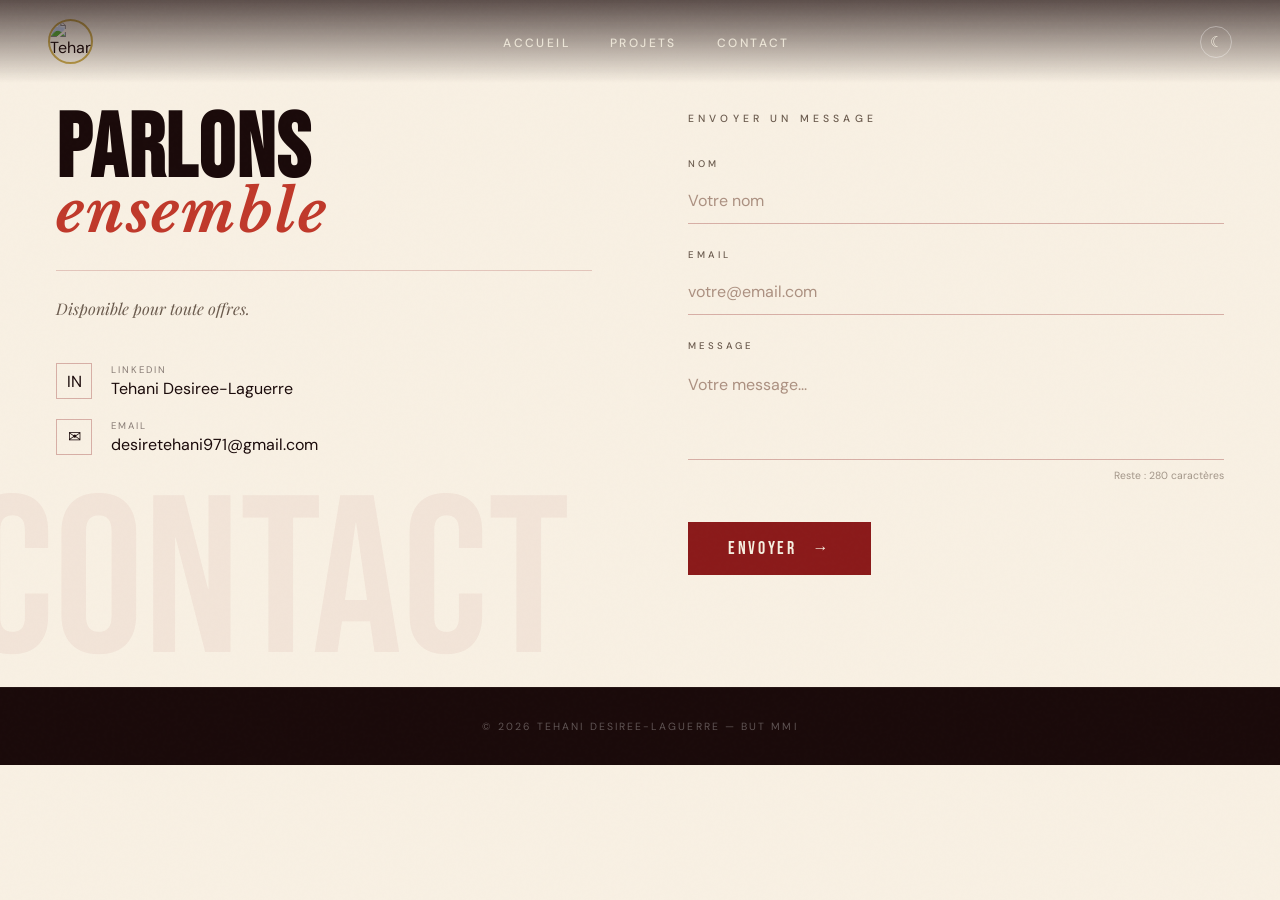
==== contact.html @ 7411c5fc "Add files via upload" ====
<!DOCTYPE html>
<html lang="fr">
<head>
  <meta charset="UTF-8"/>
  <meta name="viewport" content="width=device-width, initial-scale=1.0"/>
  <title>Contact — Tehani DESIREE-LAGUERRE</title>
  <link rel="preconnect" href="https://fonts.googleapis.com">
  <link rel="preconnect" href="https://fonts.gstatic.com" crossorigin>
  <link href="https://fonts.googleapis.com/css2?family=Playfair+Display:ital,wght@0,400;0,700;0,900;1,400;1,700&family=Bebas+Neue&family=DM+Sans:wght@300;400;500&family=Libre+Baskerville:ital@1&display=swap" rel="stylesheet">
  <link rel="stylesheet" href="styles.css"/>
</head>
<body>

  <a href="#contenu" class="skip-link">Accéder au contenu</a>

  <!-- NAV -->
  <nav aria-label="Navigation principale">
     <img src="images/caraibelogo.jpg" alt="Tehani Desiree-Laguerre" class="nav-logo-img"/>

    <ul class="nav-links" role="list">
      <li><a href="index.html">Accueil</a></li>
      <li><a href="projets.html" aria-current="page">Projets</a></li>
      <li><a href="contact.html">Contact</a></li>
    </ul>
       <button id="theme-toggle" aria-label="Passer en mode sombre" title="Changer le thème">☾</button>
    <button class="burger" id="burger" aria-expanded="false" aria-controls="mobile-menu" aria-label="Ouvrir le menu">
      <span></span><span></span><span></span>
    </button>
  </nav>

  <nav class="mobile-menu" id="mobile-menu" aria-label="Menu mobile" aria-hidden="true">
    <a href="index.html" class="mobile-nav-link">Accueil</a>
    <a href="projets.html" class="mobile-nav-link">Projets</a>
    <a href="contact.html" class="mobile-nav-link">Contact</a>
  </nav>


  <main id="contenu">

    <!-- ==================== CONTACT ==================== -->
    <section id="contact" aria-labelledby="titre-contact">
      <div class="contact-inner">

        <div class="contact-left fade-up">
          <h1 class="section-title-mag" id="titre-contact">
            PARLONS<br><em>ensemble</em>
          </h1>
          <p class="contact-editorial">
            Disponible pour toute offres. 
          <!-- Liens directs -->
          <div class="contact-links-direct">
            <a href="https://www.linkedin.com/" target="_blank" rel="noopener noreferrer" class="contact-link" aria-label="LinkedIn de Tehani">
              <span class="contact-icon" aria-hidden="true">IN</span>
              <span><span class="contact-label">LinkedIn</span>Tehani Desiree-Laguerre</span>
            </a>
            <a href="mailto:tehani.grenon@edu.univ-antilles.fr" class="contact-link" aria-label="Email de Tehani">
              <span class="contact-icon" aria-hidden="true">✉</span>
              <span><span class="contact-label">Email</span>desiretehani971@gmail.com</span>
            </a>
          </div>
        </div>

        <!-- Formulaire -->
        <div class="fade-up">
          <p class="sc-label" style="color:var(--gris); margin-bottom:2rem;">Envoyer un message</p>
          <form action="#" method="post" novalidate aria-label="Formulaire de contact">

            <div class="form-group">
              <label class="form-label" for="contact-nom">Nom</label>
              <input class="form-input" id="contact-nom" name="nom" type="text" required autocomplete="name" placeholder="Votre nom">
            </div>

            <div class="form-group">
              <label class="form-label" for="contact-email">Email</label>
              <input class="form-input" id="contact-email" name="email" type="email" required autocomplete="email" placeholder="votre@email.com">
            </div>

            <div class="form-group">
              <label class="form-label" for="contact-message">Message</label>
              <textarea class="form-textarea" id="contact-message" name="message" maxlength="280" placeholder="Votre message..."></textarea>
              <p class="char-count">Reste : <span id="restant">280</span> caractères</p>
            </div>

            <button type="submit" class="btn-envoyer">Envoyer</button>

          </form>
        </div>

      </div>
    </section>

  </main>

  <!-- FOOTER -->
  <footer>
    <small>© <span id="annee"></span> Tehani DESIREE-LAGUERRE — BUT MMI</small>
  </footer>

  <script src="app.js" defer></script>
</body>
</html>
---- styles.css ----
/* ==============================================
   VARIABLES & RESET
   ============================================== */
:root {
  --rouge:      #8B1A1A;
  --rouge-vif:  #C0392B;
  --terracotta: #C1440E;
  --or:         #C9A84C;
  --creme:      #F5EFE0;
  --beige:      #E8DCC8;
  --encre:      #1A0A0A;
  --blanc:      #FDFAF4;
  --gris:       #6B5B4E;

  --font-titre:  'Bebas Neue', sans-serif;
  --font-serif:  'Playfair Display', serif;
  --font-body:   'DM Sans', sans-serif;
  --font-italic: 'Libre Baskerville', serif;
}

/* ================================================
   MODE CLAIR (défaut) — Palette B : Ivoire & Sienne
   ================================================ */
:root,
[data-theme="light"] {
  --bg-body:               #F8F0E3;
  --color-body:            #1A0A0A;

  
  --bg-hero:               #1C0505;
  --bg-hero-photo-1:       #3D0A0A;
  --bg-hero-photo-2:       #1A0A0A;
  --color-hero-name:       var(--creme);
  --color-hero-span:       var(--terracotta);
  --color-hero-subtitle:   var(--beige);

  --bg-skills:             var(--rouge);
  --color-skills:          var(--creme);

  --bg-apropos:            #EDD9C0;
  --color-apropos-title:   #1A0A0A;
  --color-apropos-em:      var(--terracotta);
  --color-apropos-num:     var(--terracotta);
  --color-apropos-body:    #4A2E1A;
  --color-apropos-quote:   #1A0A0A;
  --border-apropos-quote:  rgba(26,10,10,0.2);
  --color-apropos-origin:  var(--terracotta);

  --bg-projet:            #F8F0E3;
  --color-projet-title:   #1A0A0A;
  --color-projet-em:      var(--rouge-vif);
  --color-projet-editorial: var(--gris);
  
  --bg-contact:            #F8F0E3;
  --color-contact-title:   #1A0A0A;
  --color-contact-em:      var(--rouge-vif);
  --color-contact-editorial: var(--gris);

  --bg-footer:             var(--encre);

  --nav-scrolled-bg:       rgba(248,240,227,0.95);
  --nav-scrolled-color:    #1A0A0A;

  --form-border:           rgba(139,26,26,0.3);
  --form-color:            #1A0A0A;
  --placeholder-color:     #9A7A6A;

  --sc-label-color:        var(--or);
  --contact-link-color:    #1A0A0A;
  --contact-icon-border:   rgba(139,26,26,0.3);
}

/* ================================================
   MODE SOMBRE — Fond bordeaux profond
   ================================================ */
[data-theme="dark"] {
  --bg-body:               #1C0505;
  --color-body:            var(--creme);

  --bg-hero:               #1C0505;
  --bg-hero-photo-1:       #3D0A0A;
  --bg-hero-photo-2:       #1A0A0A;
  --color-hero-name:       var(--creme);
  --color-hero-span:       var(--terracotta);
  --color-hero-subtitle:   var(--beige);

  --bg-skills:             #2E0808;
  --color-skills:          var(--creme);

  --bg-apropos:            #3A0D0D;
  --color-apropos-title:   var(--creme);
  --color-apropos-em:      var(--or);
  --color-apropos-num:     var(--or);
  --color-apropos-body:    #D4B8A8;
  --color-apropos-quote:   var(--creme);
  --border-apropos-quote:  rgba(245,239,224,0.2);
  --color-apropos-origin:  var(--or);

  --bg-contact:            #250808;
  --color-contact-title:   var(--creme);
  --color-contact-em:      var(--terracotta);
  --color-contact-editorial: #C8A898;

  --bg-footer:             #100202;

  --nav-scrolled-bg:       rgba(28,5,5,0.96);
  --nav-scrolled-color:    var(--creme);

  --form-border:           rgba(201,168,76,0.3);
  --form-color:            var(--creme);
  --placeholder-color:     #8A6858;

  --sc-label-color:        var(--or);
  --contact-link-color:    var(--creme);
  --contact-icon-border:   rgba(201,168,76,0.3);

  --gris:                  #A89080;
}

/* ============================================== */
*, *::before, *::after { box-sizing: border-box; margin: 0; padding: 0; }
html { scroll-behavior: smooth; }
body {
  background: var(--bg-body);
  color: var(--color-body);
  font-family: var(--font-body);
  overflow-x: hidden;
  transition: background 0.35s ease, color 0.35s ease;
}

.nav-logo-img {
  height: 45px;
  width: 45px;
  display: block;
  object-fit: cover;
  border-radius: 50%;
  border: 2px solid var(--or);
}
.nav-logo-wrapper {
  display: flex;
  align-items: center;
  gap: 10px;
  text-decoration: none;
}
.nav-logo-text {
  font-family: 'Playfair Display', serif;
  font-size: 1rem;
  color: var(--creme);
  letter-spacing: 0.05em;
  transition: color 0.3s;
}
nav.scrolled .nav-logo-text { color: var(--nav-scrolled-color); }

a { color: inherit; text-decoration: none; }

/* ==============================================
   GRAIN OVERLAY
   ============================================== */
body::before {
  content: '';
  position: fixed;
  inset: 0;
  background-image: url("data:image/svg+xml,%3Csvg viewBox='0 0 256 256' xmlns='http://www.w3.org/2000/svg'%3E%3Cfilter id='noise'%3E%3CfeTurbulence type='fractalNoise' baseFrequency='0.9' numOctaves='4' stitchTiles='stitch'/%3E%3C/filter%3E%3Crect width='100%25' height='100%25' filter='url(%23noise)' opacity='0.04'/%3E%3C/svg%3E");
  pointer-events: none;
  z-index: 9999;
  opacity: 0.35;
}

/* ==============================================
   ACCESSIBILITÉ
   ============================================== */
.skip-link {
  position: absolute;
  top: -999px; left: 0;
  background: var(--or);
  color: var(--encre);
  padding: 0.5rem 1rem;
  font-size: 0.8rem;
  font-weight: 500;
  z-index: 9999;
}
.skip-link:focus { top: 0; }

:focus-visible {
  outline: 2px solid var(--or);
  outline-offset: 3px;
}

@media (prefers-reduced-motion: reduce) {
  *, *::before, *::after {
    animation-duration: 0.01ms !important;
    transition-duration: 0.01ms !important;
  }
}

/* ==============================================
   NAV
   ============================================== */
nav {
  position: fixed;
  top: 0; left: 0; right: 0;
  z-index: 100;
  display: flex;
  align-items: center;
  justify-content: space-between;
  padding: 1.2rem 3rem;
  transition: background 0.3s ease, box-shadow 0.3s ease, padding 0.3s ease;
}

nav::before {
  content: '';
  position: absolute;
  inset: 0;
  background: linear-gradient(to bottom, rgba(26,10,10,0.7) 0%, transparent 100%);
  pointer-events: none;
  transition: opacity 0.3s ease;
}

nav.scrolled {
  background: var(--nav-scrolled-bg);
  box-shadow: 0 1px 20px rgba(0,0,0,0.12);
  padding: 0.8rem 3rem;
  backdrop-filter: blur(10px);
}
nav.scrolled::before         { opacity: 0; }
nav.scrolled .nav-logo       { color: var(--nav-scrolled-color); }
nav.scrolled .nav-links a    { color: var(--nav-scrolled-color); opacity: 0.75; }
nav.scrolled .nav-links a:hover { opacity: 1; }
nav.scrolled .burger span    { background: var(--nav-scrolled-color); }
nav.scrolled #theme-toggle   { border-color: rgba(128,64,64,0.3); color: var(--nav-scrolled-color); }

.nav-logo {
  font-family: var(--font-titre);
  font-size: 1.4rem;
  letter-spacing: 0.1em;
  color: var(--creme);
  position: relative;
  z-index: 1;
  transition: color 0.3s;
}

.nav-links {
  display: flex;
  gap: 2.5rem;
  list-style: none;
  position: relative;
  z-index: 1;
  align-items: center;
}

.nav-links a {
  font-family: var(--font-body);
  font-size: 0.75rem;
  font-weight: 500;
  letter-spacing: 0.2em;
  text-transform: uppercase;
  color: var(--creme);
  opacity: 0.85;
  transition: opacity 0.2s, color 0.3s;
}
.nav-links a:hover { opacity: 1; }

#theme-toggle {
  background: none;
  border: 1px solid rgba(255,255,255,0.35);
  color: var(--creme);
  width: 32px; height: 32px;
  border-radius: 50%;
  cursor: pointer;
  font-size: 0.95rem;
  line-height: 1;
  display: flex; align-items: center; justify-content: center;
  position: relative; z-index: 1;
  transition: background 0.2s, color 0.2s, border-color 0.2s;
  flex-shrink: 0;
}
#theme-toggle:hover {
  background: var(--or);
  border-color: var(--or);
  color: var(--encre);
}

.burger {
  display: none;
  flex-direction: column;
  gap: 5px;
  background: none;
  border: none;
  cursor: pointer;
  position: relative;
  z-index: 200;
  padding: 4px;
}
.burger span {
  display: block;
  width: 24px;
  height: 2px;
  background: var(--creme);
  transition: all 0.3s ease;
}
.burger.open span:nth-child(1) { transform: rotate(45deg) translate(5px, 5px); }
.burger.open span:nth-child(2) { opacity: 0; }
.burger.open span:nth-child(3) { transform: rotate(-45deg) translate(5px, -5px); }

.mobile-menu {
  display: none;
  position: fixed;
  inset: 0;
  background: var(--encre);
  z-index: 150;
  flex-direction: column;
  align-items: center;
  justify-content: center;
  gap: 2.5rem;
}
.mobile-menu.open { display: flex; }
.mobile-menu a {
  font-family: var(--font-titre);
  font-size: 3.5rem;
  letter-spacing: 0.1em;
  color: var(--creme);
  transition: color 0.2s;
}
.mobile-menu a:hover { color: var(--terracotta); }

/* ==============================================
   HERO
   ============================================== */
#hero {
  min-height: 100vh;
  background: var(--bg-hero);
  display: grid;
  grid-template-columns: 1fr 1fr;
  position: relative;
  overflow: hidden;
  transition: background 0.35s ease;
}

#hero::after {
  content: '';
  position: absolute;
  left: 50%; top: 0; bottom: 0;
  width: 4px;
  background: var(--rouge-vif);
  transform: translateX(-50%);
  z-index: 5;
}

.hero-text {
  display: flex;
  flex-direction: column;
  justify-content: flex-end;
  padding: 3rem 3rem 4rem 3.5rem;
  position: relative;
  z-index: 10;
}

.hero-issue {
  font-family: var(--font-body);
  font-size: 0.7rem;
  letter-spacing: 0.35em;
  text-transform: uppercase;
  color: var(--or);
  margin-bottom: 1.5rem;
}

.hero-name {
  font-family: var(--font-titre);
  font-size: clamp(2.2rem, 4.5vw, 5rem);
  line-height: 0.9;
  color: var(--color-hero-name);
  letter-spacing: 0.1em;
  transition: color 0.35s ease;
}
.hero-name span {
  display: block;
  color: var(--color-hero-span);
  font-size: clamp(5rem, 10vw, 9rem);
  transition: color 0.35s ease;
}

.hero-subtitle {
  font-family: var(--font-italic);
  font-style: italic;
  font-size: 1rem;
  color: var(--color-hero-subtitle);
  margin-top: 1.5rem;
  opacity: 0.8;
  max-width: 320px;
  line-height: 1.6;
  transition: color 0.35s ease;
}

.hero-tag {
  display: inline-block;
  margin-top: 2rem;
  font-family: var(--font-body);
  font-size: 0.65rem;
  letter-spacing: 0.3em;
  text-transform: uppercase;
  color: var(--encre);
  background: var(--or);
  padding: 0.4rem 1rem;
  font-weight: 500;
}

.scroll-hint {
  display: flex;
  align-items: center;
  gap: 0.8rem;
  margin-top: 2.5rem;
}
.scroll-hint span {
  font-size: 0.6rem;
  letter-spacing: 0.3em;
  text-transform: uppercase;
  color: var(--gris);
}
.scroll-line {
  width: 40px;
  height: 1px;
  background: var(--rouge-vif);
  animation: scrollPulse 2s ease-in-out infinite;
}
@keyframes scrollPulse {
  0%, 100% { transform: scaleX(1); opacity: 1; }
  50%       { transform: scaleX(0.4); opacity: 0.4; }
}

.hero-photo-col {
  position: relative;
  overflow: hidden;
}
.hero-photo-col::before {
  content: '';
  position: absolute;
  inset: 0;
  background: radial-gradient(ellipse at 60% 40%, var(--bg-hero-photo-1) 0%, var(--bg-hero-photo-2) 60%);
  transition: background 0.35s ease;
}

.photo-wrapper-90s {
  position: absolute;
  bottom: 13rem;
  left: 50%;
  transform: translateX(-50%);
  width: min(300px, 75%);
  z-index: 10;
}

.photo-film-strip {
  background: #0a0a0a;
  padding: 8px 8px 32px 8px;
  box-shadow: 0 0 0 1px #333, 8px 8px 30px rgba(0,0,0,0.8), -2px -2px 0 #222;
  position: relative;
  transform: rotate(-1.5deg);
}
.photo-film-strip::before {
  content: 'KODAK  GOLD 200  ✦  36EXP  ✦  135-36';
  position: absolute;
  bottom: 6px; left: 50%;
  transform: translateX(-50%);
  font-size: 0.5rem;
  letter-spacing: 0.2em;
  color: #FFD700;
  white-space: nowrap;
  font-family: 'Courier New', monospace;
  font-weight: bold;
}
.photo-film-strip img {
  width: 100%;
  height: 380px;
  object-fit: cover;
  object-position: top center;
  filter: contrast(1.1) saturate(0.7) sepia(0.25) brightness(0.92);
  display: block;
}
.photo-film-strip::after {
  content: '';
  position: absolute;
  inset: 8px 8px 32px 8px;
  background: repeating-linear-gradient(0deg, transparent, transparent 2px, rgba(0,0,0,0.03) 2px, rgba(0,0,0,0.03) 4px);
  pointer-events: none;
}
.film-numbers {
  position: absolute;
  top: 50%;
  transform: translateY(-50%) rotate(90deg);
  right: -28px;
  font-family: 'Courier New', monospace;
  font-size: 0.45rem;
  color: #FFD700;
  letter-spacing: 0.1em;
  opacity: 0.6;
}

.hero-photo-label {
  position: absolute;
  top: 7rem; right: 2.5rem;
  text-align: right;
  z-index: 10;
}
.hero-photo-label h2 {
  font-family: var(--font-titre);
  font-size: 1.1rem;
  letter-spacing: 0.2em;
  color: var(--or);
  writing-mode: vertical-rl;
}

/* ==============================================
   COMPÉTENCES + CONTACTS
   ============================================== */
#skills-contact {
  background: var(--bg-skills);
  color: var(--color-skills);
  padding: 5rem 3.5rem;
  position: relative;
  overflow: hidden;
  transition: background 0.35s ease;
}
#skills-contact::before {
  content: 'MMI';
  position: absolute;
  right: -2rem; top: 50%;
  transform: translateY(-50%) rotate(90deg);
  font-family: var(--font-titre);
  font-size: 12rem;
  color: rgba(255,255,255,0.04);
  pointer-events: none;
}

.sc-inner {
  max-width: 1200px;
  margin: 0 auto;
  display: grid;
  grid-template-columns: 1fr 1px 1fr;
  gap: 0 4rem;
  align-items: start;
}
.sc-divider { background: rgba(255,255,255,0.2); align-self: stretch; }

.sc-label {
  font-size: 0.65rem;
  letter-spacing: 0.4em;
  text-transform: uppercase;
  color: var(--sc-label-color);
  margin-bottom: 2rem;
  font-weight: 500;
}

.skills-list { list-style: none; display: flex; flex-direction: column; gap: 1.2rem; }
.skill-item { display: flex; align-items: center; gap: 1.5rem; }
.skill-name { font-family: var(--font-serif); font-size: 1.25rem; font-weight: 700; min-width: 160px; }
.skill-bar-track {
  flex: 1; height: 2px;
  background: rgba(255,255,255,0.15);
  position: relative; overflow: hidden;
}
.skill-bar-fill {
  height: 100%;
  background: var(--or);
  transform-origin: left;
  animation: barGrow 1.4s cubic-bezier(.4,0,.2,1) forwards;
  transform: scaleX(0);
}
@keyframes barGrow { to { transform: scaleX(1); } }

.contacts-grid { display: flex; flex-direction: column; gap: 1.5rem; }
.contact-link {
  display: flex; align-items: center; gap: 1.2rem;
  font-size: 1rem; color: var(--creme);
  transition: color 0.2s, transform 0.2s;
}
.contact-link:hover { color: var(--or); transform: translateX(6px); }
.contact-icon {
  width: 36px; height: 36px;
  border: 1px solid rgba(255,255,255,0.2);
  display: flex; align-items: center; justify-content: center;
  font-size: 1rem; flex-shrink: 0;
  transition: background 0.2s;
}
.contact-link:hover .contact-icon { background: var(--or); border-color: var(--or); color: var(--encre); }
.contact-label {
  font-size: 0.6rem; letter-spacing: 0.2em; text-transform: uppercase;
  opacity: 0.5; display: block; margin-bottom: 2px;
}

/* ==============================================
   À PROPOS
   ============================================== */
#apropos {
  background: var(--bg-apropos);
  padding: 7rem 3.5rem;
  position: relative;
  overflow: hidden;
  transition: background 0.35s ease;
}
.apropos-inner {
  max-width: 1200px; margin: 0 auto;
  display: grid; grid-template-columns: auto 1fr;
  gap: 6rem; align-items: center;
}

.section-number {
  font-family: var(--font-titre);
  font-size: 0.75rem; letter-spacing: 0.3em;
  margin-bottom: 0.5rem;
}
#apropos .section-number { color: var(--color-apropos-num); }
#projets .section-number { color: var(--terracotta); }
#contact .section-number { color: var(--terracotta); }

.section-title-mag {
  font-family: var(--font-titre);
  font-size: clamp(4rem, 7vw, 7rem);
  line-height: 0.85; letter-spacing: 0.02em;
}
.section-title-mag em {
  font-family: var(--font-italic);
  font-style: italic; font-size: 0.65em; display: block;
}

#apropos .section-title-mag    { color: var(--color-apropos-title); }
#apropos .section-title-mag em { color: var(--color-apropos-em); }
#projets .section-title-mag    { color: var(--creme); }
#projets .section-title-mag em { color: var(--or); }
#contact .section-title-mag    { color: var(--color-contact-title); }
#contact .section-title-mag em { color: var(--color-contact-em); }

.apropos-text-block { position: relative; }
.deco-pattern {
  position: absolute; top: -1rem; right: -3rem;
  font-size: 8rem; opacity: 0.06; pointer-events: none;
}
.apropos-pull-quote {
  font-family: var(--font-serif);
  font-size: clamp(1.4rem, 2.5vw, 2rem);
  font-style: italic; line-height: 1.35;
  color: var(--color-apropos-quote);
  border-left: 4px solid var(--border-apropos-quote);
  padding-left: 2rem; margin-bottom: 2.5rem;
  transition: color 0.35s ease, border-color 0.35s ease;
}
.apropos-body {
  font-size: 1rem; line-height: 1.8;
  color: var(--color-apropos-body);
  max-width: 500px;
  transition: color 0.35s ease;
}
.apropos-origin {
  display: inline-flex; align-items: center; gap: 0.6rem;
  margin-top: 2rem; font-size: 0.7rem; letter-spacing: 0.25em;
  text-transform: uppercase; color: var(--color-apropos-origin); font-weight: 500;
  transition: color 0.35s ease;
}
.apropos-origin::before { content: ''; display: inline-block; width: 20px; height: 1px; background: currentColor; }

/* ==============================================
   PROJETS — toujours sombre
   ============================================== */
#projets { background: var(--encre); padding: 7rem max(3.5rem, calc((100% - 1200px) / 2)); position: relative; }

.projets-header {
  max-width: 1200px; margin: 0 auto 4rem;
  display: flex; align-items: flex-end; justify-content: space-between;
  border-bottom: 1px solid rgba(255,255,255,0.1);
  padding-bottom: 1.5rem;
}
.projets-title-block .section-number { color: var(--terracotta); }
.projets-title-block .section-title-mag { color: var(--creme); }
.projets-title-block .section-title-mag em { color: var(--or); }
.projets-count { font-family: var(--font-titre); font-size: 4rem; color: rgba(255,255,255,0.08); line-height: 1; }

.filtres {
  max-width: 1200px; margin: 0 auto 3rem;
  display: flex; gap: 0.5rem; flex-wrap: wrap;
}
.filtre-btn {
  font-family: var(--font-body);
  font-size: 0.65rem; letter-spacing: 0.2em; text-transform: uppercase;
  padding: 0.5rem 1.2rem; background: transparent;
  border: 1px solid rgba(255,255,255,0.2);
  color: rgba(255,255,255,0.5);
  cursor: pointer; transition: all 0.2s; font-weight: 500;
}
.filtre-btn:hover, .filtre-btn.actif {
  background: var(--terracotta); border-color: var(--terracotta); color: var(--creme);
}

.projets-grid {
  max-width: 1200px; margin: 0 auto;
  display: grid; grid-template-columns: repeat(12, 1fr); gap: 1.5rem;
}
.projet-carte {
  background: #111; overflow: hidden; position: relative;
  cursor: pointer; transition: transform 0.4s cubic-bezier(.4,0,.2,1);
}
.projet-carte:hover { transform: translateY(-4px); }
.projet-carte:focus-visible { outline: 2px solid var(--or); outline-offset: 2px; }

.projet-carte:nth-child(1) { grid-column: span 7; }
.projet-carte:nth-child(2) { grid-column: span 5; }
.projet-carte:nth-child(3) { grid-column: span 4; }
.projet-carte:nth-child(4) { grid-column: span 4; }
.projet-carte:nth-child(5) { grid-column: span 4; }
.projet-carte:nth-child(6) { grid-column: span 6; }
.projet-carte:nth-child(7) { grid-column: span 6; }

.projet-image {
  width: 101%; height: 260px; object-fit: cover; display: block;
  filter: saturate(0.85) brightness(0.9);
  transition: filter 0.4s, transform 0.4s;
}
.projet-carte:nth-child(1) .projet-image { height: 340px; }
.projet-carte:hover .projet-image { filter: saturate(1) brightness(1); transform: scale(1.03); }

.projet-contenu { padding: 1.6rem; }
.projet-num { font-size: 0.6rem; letter-spacing: 0.3em; color: var(--or); margin-bottom: 0.5rem; }
.projet-titre { font-family: var(--font-titre); font-size: 1.5rem; letter-spacing: 0.05em; color: var(--creme); margin-bottom: 0.5rem; line-height: 1.1; }
.projet-description { font-size: 0.85rem; color: rgba(255,255,255,0.45); line-height: 1.6; margin-bottom: 1rem; }
.projet-tags { display: flex; gap: 0.4rem; flex-wrap: wrap; margin-bottom: 1rem; }
.tag {
  font-size: 0.6rem; letter-spacing: 0.15em; text-transform: uppercase;
  padding: 0.3rem 0.6rem; border: 1px solid rgba(255,255,255,0.15); color: rgba(255,255,255,0.4);
}
.btn-pdf {
  display: inline-flex; align-items: center; gap: 0.5rem;
  font-size: 0.65rem; letter-spacing: 0.2em; text-transform: uppercase;
  color: var(--or); font-weight: 500; transition: gap 0.2s;
}
.btn-pdf:hover { gap: 0.9rem; }
.btn-pdf::after { content: '→'; }

/* ==============================================
   CONTACT
   ============================================== */
#contact {
  background: var(--bg-contact);
  padding: 7rem 3.5rem;
  position: relative; overflow: hidden;
  transition: background 0.35s ease;
}
#contact::before {
  content: 'CONTACT';
  position: absolute; left: -2rem; bottom: -2rem;
  font-family: var(--font-titre); font-size: 14rem;
  color: rgba(139,26,26,0.05); pointer-events: none; white-space: nowrap;
}
.contact-inner {
  max-width: 1200px; margin: 0 auto;
  display: grid; grid-template-columns: 1fr 1fr;
  gap: 6rem; align-items: start;
}
.contact-editorial {
  font-family: var(--font-serif); font-size: 1rem; font-style: italic;
  color: var(--color-contact-editorial); line-height: 1.8; margin-top: 2rem;
  border-top: 1px solid rgba(139,26,26,0.2); padding-top: 1.5rem;
  transition: color 0.35s ease;
}

.contact-links-direct {
  margin-top: 2.5rem;
  display: flex; flex-direction: column; gap: 1.2rem;
}
.contact-links-direct .contact-link {
  color: var(--contact-link-color);
  transition: color 0.2s, transform 0.2s;
}
.contact-links-direct .contact-icon {
  border-color: var(--contact-icon-border);
  color: var(--contact-link-color);
}
.contact-links-direct .contact-link:hover { color: var(--rouge-vif); transform: translateX(6px); }
.contact-links-direct .contact-link:hover .contact-icon { background: var(--rouge-vif); border-color: var(--rouge-vif); color: var(--creme); }

.form-group { margin-bottom: 1.5rem; }
.form-label {
  display: block; font-size: 0.6rem; letter-spacing: 0.3em;
  text-transform: uppercase; color: var(--gris); margin-bottom: 0.5rem; font-weight: 500;
}
.form-input, .form-textarea {
  width: 100%; background: transparent; border: none;
  border-bottom: 1px solid var(--form-border);
  padding: 0.75rem 0; font-family: var(--font-body);
  font-size: 1rem; color: var(--form-color); outline: none; transition: border-color 0.2s, color 0.35s ease;
}
.form-input::placeholder, .form-textarea::placeholder { color: var(--placeholder-color); opacity: 0.8; }
.form-input:focus, .form-textarea:focus { border-color: var(--rouge-vif); }
.form-textarea { resize: none; height: 100px; line-height: 1.6; }
.char-count { font-size: 0.65rem; color: var(--gris); opacity: 0.6; text-align: right; margin-top: 0.25rem; }

.btn-envoyer {
  display: inline-flex; align-items: center; gap: 1rem;
  background: var(--rouge); color: var(--creme); border: none;
  padding: 1rem 2.5rem; font-family: var(--font-titre);
  font-size: 1.1rem; letter-spacing: 0.15em; cursor: pointer;
  transition: background 0.2s, gap 0.2s; margin-top: 1rem;
}
.btn-envoyer:hover { background: var(--rouge-vif); gap: 1.4rem; }
.btn-envoyer::after { content: '→'; font-size: 1rem; }

/* ==============================================
   FOOTER
   ============================================== */
footer {
  background: var(--bg-footer);
  padding: 2rem 3.5rem;
  display: flex; align-items: center; justify-content: center;
  border-top: 1px solid rgba(255,255,255,0.05);
  transition: background 0.35s ease;
}
footer small {
  font-size: 0.65rem; letter-spacing: 0.2em;
  color: rgba(255,255,255,0.3); text-transform: uppercase;
}

/* ==============================================
   ANIMATIONS SCROLL
   ============================================== */
.fade-up {
  opacity: 0; transform: translateY(30px);
  transition: opacity 0.7s ease, transform 0.7s ease;
}
.fade-up.visible { opacity: 1; transform: translateY(0); }
@media (max-width: 900px) {
  #hero { grid-template-columns: 1fr; min-height: auto; }
  #hero::after { display: none; }
  .hero-photo-col { min-height: 50vh; order: -1; }
  .hero-text { padding: 7rem 1.5rem 3rem; }
  .apropos-inner { grid-template-columns: 1fr; gap: 2rem; }

  /* Projets — 2 colonnes sur tablette */
  #projets { padding: 5rem 2rem; }
  .projets-grid {
    grid-template-columns: 1fr 1fr;
    gap: 1rem;
  }
  .projet-carte:nth-child(n)  { grid-column: span 1; }
  .projet-carte:nth-child(1)  { grid-column: span 2; }
  .projet-image               { height: 200px; }
  .projet-carte:nth-child(1) .projet-image { height: 240px; }

  .contact-inner { grid-template-columns: 1fr; gap: 3rem; }
  .sc-inner { grid-template-columns: 1fr; gap: 3rem; }
  .sc-divider { display: none; }
}

@media (max-width: 640px) {
  nav { padding: 1rem 1.5rem; }
  .nav-links { display: none; }
  .burger { display: flex; }
  .hero-text { padding: 6rem 1.5rem 2.5rem; }
  .hero-name { font-size: clamp(2rem, 10vw, 4rem); }
  .hero-name span { font-size: clamp(3.5rem, 15vw, 6rem); }
  #skills-contact, #apropos, #contact { padding: 4rem 1.5rem; }

  /* Projets — 1 colonne sur mobile */
  #projets { padding: 4rem 1.2rem; }
  .projets-grid {
    grid-template-columns: 1fr;
    gap: 1rem;
  }
  .projet-carte:nth-child(n) { grid-column: span 1; }
  .projet-image              { height: 220px; }
  .projet-carte:nth-child(1) .projet-image { height: 220px; }

  /* Carte sans image (MAREÏS) */
  .projet-contenu--no-img { min-height: 200px; display: flex; flex-direction: column; justify-content: center; }
  .projet-titre--xl       { font-size: 2.5rem; }

  /* Filtres défilants sur mobile */
  .filtres {
    flex-wrap: nowrap;
    overflow-x: auto;
    -webkit-overflow-scrolling: touch;
    padding-bottom: 0.5rem;
    gap: 0.4rem;
  }
  .filtres::-webkit-scrollbar { display: none; }
  .filtre-btn { flex-shrink: 0; }

  .projets-header { flex-direction: column; align-items: flex-start; gap: 1rem; }
  .section-title-mag { font-size: clamp(3rem, 12vw, 5rem); }
  footer { padding: 1.5rem; }
}
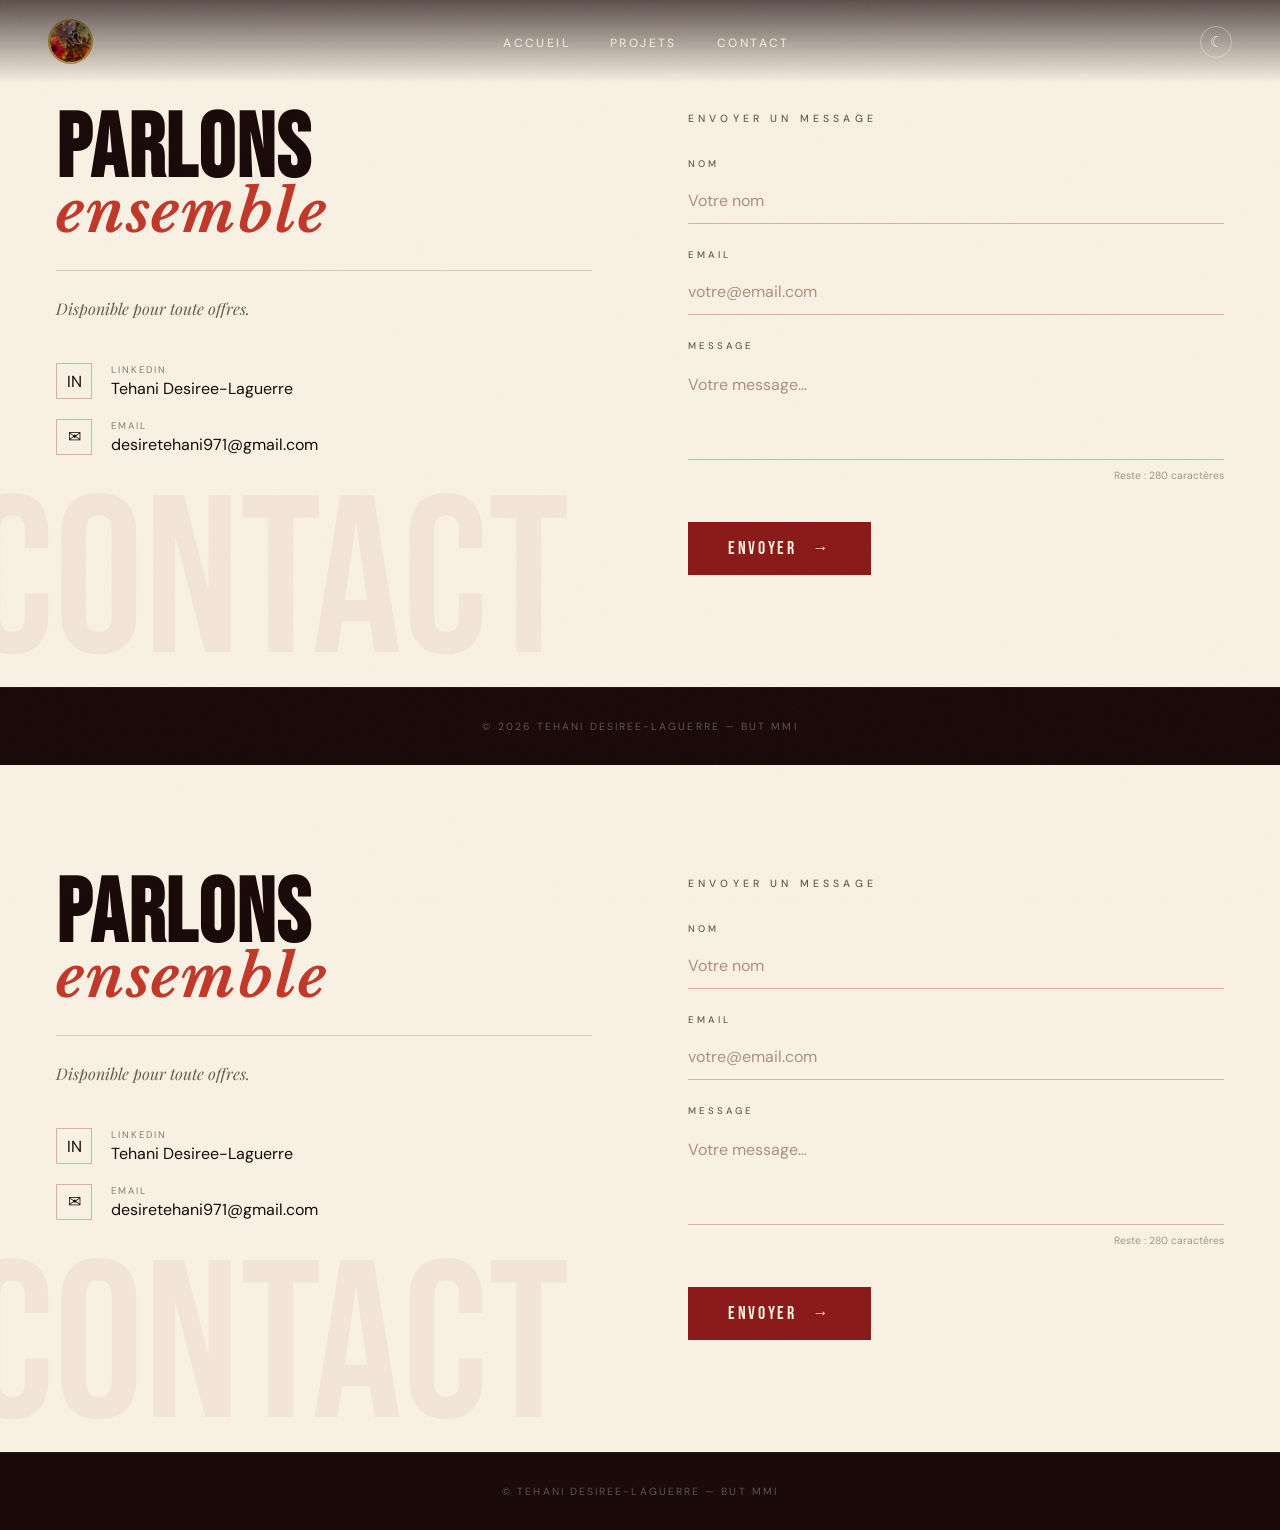
==== commit e838f21e: "Update contact.html" ====
--- a/contact.html
+++ b/contact.html
@@ -63,6 +63,69 @@
         <!-- Formulaire -->
         <div class="fade-up">
           <p class="sc-label" style="color:var(--gris); margin-bottom:2rem;">Envoyer un message</p>
+          <form action="https://formspree.io/f/xeevqzlk" method="POST" novalidate aria-label="Formulaire de contact">
+            <div class="form-group">
+              <label class="form-label" for="contact-nom">Nom</label>
+              <input class="form-input" id="contact-nom" name="nom" type="text" required autocomplete="name" placeholder="Votre nom">
+            </div>
+
+            <div class="form-group">
+              <label class="form-label" for="contact-email">Email</label>
+              <input class="form-input" id="contact-email" name="email" type="email" required autocomplete="email" placeholder="votre@email.com">
+            </div>
+
+            <div class="form-group">
+              <label class="form-label" for="contact-message">Message</label>
+              <textarea class="form-textarea" id="contact-message" name="message" maxlength="280" placeholder="Votre message..."></textarea>
+              <p class="char-count">Reste : <span id="restant">280</span> caractères</p>
+            </div>
+
+            <button type="submit" class="btn-envoyer">Envoyer</button>
+
+          </form>
+        </div>
+
+      </div>
+    </section>
+
+  </main>
+
+  <!-- FOOTER -->
+  <footer>
+    <small>© <span id="annee"></span> Tehani DESIREE-LAGUERRE — BUT MMI</small>
+  </footer>
+
+  <script src="app.js" defer></script>
+</body>
+</html>
+  <main id="contenu">
+
+    <!-- ==================== CONTACT ==================== -->
+    <section id="contact" aria-labelledby="titre-contact">
+      <div class="contact-inner">
+
+        <div class="contact-left fade-up">
+          <h1 class="section-title-mag" id="titre-contact">
+            PARLONS<br><em>ensemble</em>
+          </h1>
+          <p class="contact-editorial">
+            Disponible pour toute offres. 
+          <!-- Liens directs -->
+          <div class="contact-links-direct">
+            <a href="https://www.linkedin.com/" target="_blank" rel="noopener noreferrer" class="contact-link" aria-label="LinkedIn de Tehani">
+              <span class="contact-icon" aria-hidden="true">IN</span>
+              <span><span class="contact-label">LinkedIn</span>Tehani Desiree-Laguerre</span>
+            </a>
+            <a href="mailto:tehani.grenon@edu.univ-antilles.fr" class="contact-link" aria-label="Email de Tehani">
+              <span class="contact-icon" aria-hidden="true">✉</span>
+              <span><span class="contact-label">Email</span>desiretehani971@gmail.com</span>
+            </a>
+          </div>
+        </div>
+
+        <!-- Formulaire -->
+        <div class="fade-up">
+          <p class="sc-label" style="color:var(--gris); margin-bottom:2rem;">Envoyer un message</p>
           <form action="#" method="post" novalidate aria-label="Formulaire de contact">
 
             <div class="form-group">
@@ -98,4 +161,4 @@
 
   <script src="app.js" defer></script>
 </body>
-</html>+</html>
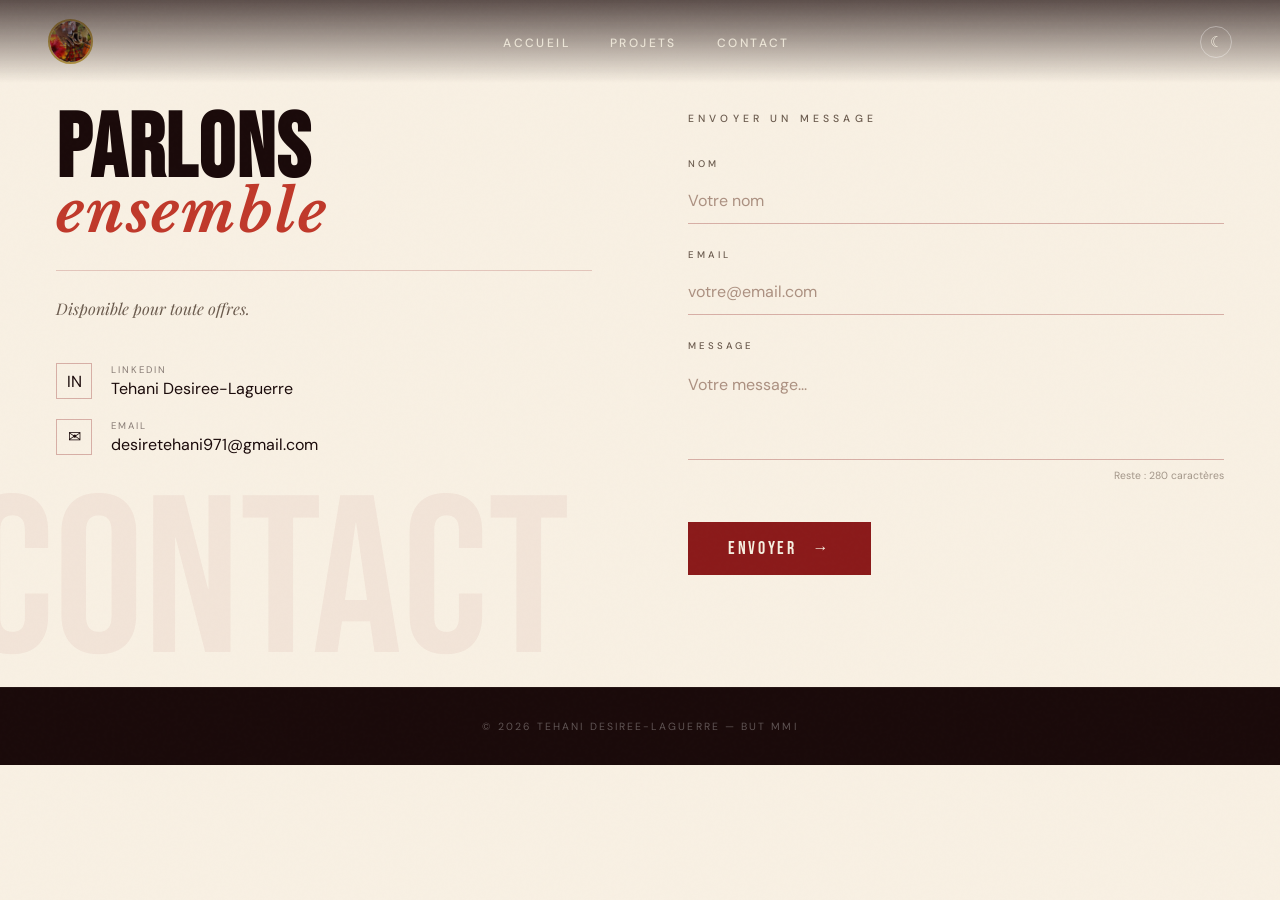
==== commit 6f2af8a2: "Update contact.html" ====
--- a/contact.html
+++ b/contact.html
@@ -100,65 +100,4 @@
 </html>
   <main id="contenu">
 
-    <!-- ==================== CONTACT ==================== -->
-    <section id="contact" aria-labelledby="titre-contact">
-      <div class="contact-inner">
-
-        <div class="contact-left fade-up">
-          <h1 class="section-title-mag" id="titre-contact">
-            PARLONS<br><em>ensemble</em>
-          </h1>
-          <p class="contact-editorial">
-            Disponible pour toute offres. 
-          <!-- Liens directs -->
-          <div class="contact-links-direct">
-            <a href="https://www.linkedin.com/" target="_blank" rel="noopener noreferrer" class="contact-link" aria-label="LinkedIn de Tehani">
-              <span class="contact-icon" aria-hidden="true">IN</span>
-              <span><span class="contact-label">LinkedIn</span>Tehani Desiree-Laguerre</span>
-            </a>
-            <a href="mailto:tehani.grenon@edu.univ-antilles.fr" class="contact-link" aria-label="Email de Tehani">
-              <span class="contact-icon" aria-hidden="true">✉</span>
-              <span><span class="contact-label">Email</span>desiretehani971@gmail.com</span>
-            </a>
-          </div>
-        </div>
-
-        <!-- Formulaire -->
-        <div class="fade-up">
-          <p class="sc-label" style="color:var(--gris); margin-bottom:2rem;">Envoyer un message</p>
-          <form action="#" method="post" novalidate aria-label="Formulaire de contact">
-
-            <div class="form-group">
-              <label class="form-label" for="contact-nom">Nom</label>
-              <input class="form-input" id="contact-nom" name="nom" type="text" required autocomplete="name" placeholder="Votre nom">
-            </div>
-
-            <div class="form-group">
-              <label class="form-label" for="contact-email">Email</label>
-              <input class="form-input" id="contact-email" name="email" type="email" required autocomplete="email" placeholder="votre@email.com">
-            </div>
-
-            <div class="form-group">
-              <label class="form-label" for="contact-message">Message</label>
-              <textarea class="form-textarea" id="contact-message" name="message" maxlength="280" placeholder="Votre message..."></textarea>
-              <p class="char-count">Reste : <span id="restant">280</span> caractères</p>
-            </div>
-
-            <button type="submit" class="btn-envoyer">Envoyer</button>
-
-          </form>
-        </div>
-
-      </div>
-    </section>
-
-  </main>
-
-  <!-- FOOTER -->
-  <footer>
-    <small>© <span id="annee"></span> Tehani DESIREE-LAGUERRE — BUT MMI</small>
-  </footer>
-
-  <script src="app.js" defer></script>
-</body>
-</html>
+   
--- a/styles.css
+++ b/styles.css
@@ -706,6 +706,7 @@
 .projet-carte:nth-child(5) { grid-column: span 4; }
 .projet-carte:nth-child(6) { grid-column: span 6; }
 .projet-carte:nth-child(7) { grid-column: span 6; }
+.projet-carte:nth-child(8) { grid-column: span 6; }
 
 .projet-image {
   width: 101%; height: 260px; object-fit: cover; display: block;
@@ -773,7 +774,19 @@
 }
 .contact-links-direct .contact-link:hover { color: var(--rouge-vif); transform: translateX(6px); }
 .contact-links-direct .contact-link:hover .contact-icon { background: var(--rouge-vif); border-color: var(--rouge-vif); color: var(--creme); }
-
+.contact-link[aria-label="CV de Tehani"] {
+  color: var(--terracotta);
+}
+.contact-link[aria-label="CV de Tehani"]::before {
+  content: '✦';
+  font-size: rem;
+  margin-right: 0.9rem;
+  color: var(--terracotta);
+}
+.contact-link[aria-label="CV de Tehani"] .contact-icon {
+  border-color: var(--terracotta);
+  color: var(--terracotta);
+}
 .form-group { margin-bottom: 1.5rem; }
 .form-label {
   display: block; font-size: 0.6rem; letter-spacing: 0.3em;
@@ -883,4 +896,853 @@
   .projets-header { flex-direction: column; align-items: flex-start; gap: 1rem; }
   .section-title-mag { font-size: clamp(3rem, 12vw, 5rem); }
   footer { padding: 1.5rem; }
-}+}  --bg-skills:             var(--rouge);
+  --color-skills:          var(--creme);
+
+  --bg-apropos:            #EDD9C0;
+  --color-apropos-title:   #1A0A0A;
+  --color-apropos-em:      var(--terracotta);
+  --color-apropos-num:     var(--terracotta);
+  --color-apropos-body:    #4A2E1A;
+  --color-apropos-quote:   #1A0A0A;
+  --border-apropos-quote:  rgba(26,10,10,0.2);
+  --color-apropos-origin:  var(--terracotta);
+
+  --bg-projet:            #F8F0E3;
+  --color-projet-title:   #1A0A0A;
+  --color-projet-em:      var(--rouge-vif);
+  --color-projet-editorial: var(--gris);
+  
+  --bg-contact:            #F8F0E3;
+  --color-contact-title:   #1A0A0A;
+  --color-contact-em:      var(--rouge-vif);
+  --color-contact-editorial: var(--gris);
+
+  --bg-footer:             var(--encre);
+
+  --nav-scrolled-bg:       rgba(248,240,227,0.95);
+  --nav-scrolled-color:    #1A0A0A;
+
+  --form-border:           rgba(139,26,26,0.3);
+  --form-color:            #1A0A0A;
+  --placeholder-color:     #9A7A6A;
+
+  --sc-label-color:        var(--or);
+  --contact-link-color:    #1A0A0A;
+  --contact-icon-border:   rgba(139,26,26,0.3);
+}
+
+/* ================================================
+   MODE SOMBRE — Fond bordeaux profond
+   ================================================ */
+[data-theme="dark"] {
+  --bg-body:               #1C0505;
+  --color-body:            var(--creme);
+
+  --bg-hero:               #1C0505;
+  --bg-hero-photo-1:       #3D0A0A;
+  --bg-hero-photo-2:       #1A0A0A;
+  --color-hero-name:       var(--creme);
+  --color-hero-span:       var(--terracotta);
+  --color-hero-subtitle:   var(--beige);
+
+  --bg-skills:             #2E0808;
+  --color-skills:          var(--creme);
+
+  --bg-apropos:            #3A0D0D;
+  --color-apropos-title:   var(--creme);
+  --color-apropos-em:      var(--or);
+  --color-apropos-num:     var(--or);
+  --color-apropos-body:    #D4B8A8;
+  --color-apropos-quote:   var(--creme);
+  --border-apropos-quote:  rgba(245,239,224,0.2);
+  --color-apropos-origin:  var(--or);
+
+  --bg-contact:            #250808;
+  --color-contact-title:   var(--creme);
+  --color-contact-em:      var(--terracotta);
+  --color-contact-editorial: #C8A898;
+
+  --bg-footer:             #100202;
+
+  --nav-scrolled-bg:       rgba(28,5,5,0.96);
+  --nav-scrolled-color:    var(--creme);
+
+  --form-border:           rgba(201,168,76,0.3);
+  --form-color:            var(--creme);
+  --placeholder-color:     #8A6858;
+
+  --sc-label-color:        var(--or);
+  --contact-link-color:    var(--creme);
+  --contact-icon-border:   rgba(201,168,76,0.3);
+
+  --gris:                  #A89080;
+}
+
+/* ============================================== */
+*, *::before, *::after { box-sizing: border-box; margin: 0; padding: 0; }
+html { scroll-behavior: smooth; }
+body {
+  background: var(--bg-body);
+  color: var(--color-body);
+  font-family: var(--font-body);
+  overflow-x: hidden;
+  transition: background 0.35s ease, color 0.35s ease;
+}
+
+.nav-logo-img {
+  height: 45px;
+  width: 45px;
+  display: block;
+  object-fit: cover;
+  border-radius: 50%;
+  border: 2px solid var(--or);
+}
+.nav-logo-wrapper {
+  display: flex;
+  align-items: center;
+  gap: 10px;
+  text-decoration: none;
+}
+.nav-logo-text {
+  font-family: 'Playfair Display', serif;
+  font-size: 1rem;
+  color: var(--creme);
+  letter-spacing: 0.05em;
+  transition: color 0.3s;
+}
+nav.scrolled .nav-logo-text { color: var(--nav-scrolled-color); }
+
+a { color: inherit; text-decoration: none; }
+
+/* ==============================================
+   GRAIN OVERLAY
+   ============================================== */
+body::before {
+  content: '';
+  position: fixed;
+  inset: 0;
+  background-image: url("data:image/svg+xml,%3Csvg viewBox='0 0 256 256' xmlns='http://www.w3.org/2000/svg'%3E%3Cfilter id='noise'%3E%3CfeTurbulence type='fractalNoise' baseFrequency='0.9' numOctaves='4' stitchTiles='stitch'/%3E%3C/filter%3E%3Crect width='100%25' height='100%25' filter='url(%23noise)' opacity='0.04'/%3E%3C/svg%3E");
+  pointer-events: none;
+  z-index: 9999;
+  opacity: 0.35;
+}
+
+/* ==============================================
+   ACCESSIBILITÉ
+   ============================================== */
+.skip-link {
+  position: absolute;
+  top: -999px; left: 0;
+  background: var(--or);
+  color: var(--encre);
+  padding: 0.5rem 1rem;
+  font-size: 0.8rem;
+  font-weight: 500;
+  z-index: 9999;
+}
+.skip-link:focus { top: 0; }
+
+:focus-visible {
+  outline: 2px solid var(--or);
+  outline-offset: 3px;
+}
+
+@media (prefers-reduced-motion: reduce) {
+  *, *::before, *::after {
+    animation-duration: 0.01ms !important;
+    transition-duration: 0.01ms !important;
+  }
+}
+
+/* ==============================================
+   NAV
+   ============================================== */
+nav {
+  position: fixed;
+  top: 0; left: 0; right: 0;
+  z-index: 100;
+  display: flex;
+  align-items: center;
+  justify-content: space-between;
+  padding: 1.2rem 3rem;
+  transition: background 0.3s ease, box-shadow 0.3s ease, padding 0.3s ease;
+}
+
+nav::before {
+  content: '';
+  position: absolute;
+  inset: 0;
+  background: linear-gradient(to bottom, rgba(26,10,10,0.7) 0%, transparent 100%);
+  pointer-events: none;
+  transition: opacity 0.3s ease;
+}
+
+nav.scrolled {
+  background: var(--nav-scrolled-bg);
+  box-shadow: 0 1px 20px rgba(0,0,0,0.12);
+  padding: 0.8rem 3rem;
+  backdrop-filter: blur(10px);
+}
+nav.scrolled::before         { opacity: 0; }
+nav.scrolled .nav-logo       { color: var(--nav-scrolled-color); }
+nav.scrolled .nav-links a    { color: var(--nav-scrolled-color); opacity: 0.75; }
+nav.scrolled .nav-links a:hover { opacity: 1; }
+nav.scrolled .burger span    { background: var(--nav-scrolled-color); }
+nav.scrolled #theme-toggle   { border-color: rgba(128,64,64,0.3); color: var(--nav-scrolled-color); }
+
+.nav-logo {
+  font-family: var(--font-titre);
+  font-size: 1.4rem;
+  letter-spacing: 0.1em;
+  color: var(--creme);
+  position: relative;
+  z-index: 1;
+  transition: color 0.3s;
+}
+
+.nav-links {
+  display: flex;
+  gap: 2.5rem;
+  list-style: none;
+  position: relative;
+  z-index: 1;
+  align-items: center;
+}
+
+.nav-links a {
+  font-family: var(--font-body);
+  font-size: 0.75rem;
+  font-weight: 500;
+  letter-spacing: 0.2em;
+  text-transform: uppercase;
+  color: var(--creme);
+  opacity: 0.85;
+  transition: opacity 0.2s, color 0.3s;
+}
+.nav-links a:hover { opacity: 1; }
+
+#theme-toggle {
+  background: none;
+  border: 1px solid rgba(255,255,255,0.35);
+  color: var(--creme);
+  width: 32px; height: 32px;
+  border-radius: 50%;
+  cursor: pointer;
+  font-size: 0.95rem;
+  line-height: 1;
+  display: flex; align-items: center; justify-content: center;
+  position: relative; z-index: 1;
+  transition: background 0.2s, color 0.2s, border-color 0.2s;
+  flex-shrink: 0;
+}
+#theme-toggle:hover {
+  background: var(--or);
+  border-color: var(--or);
+  color: var(--encre);
+}
+
+.burger {
+  display: none;
+  flex-direction: column;
+  gap: 5px;
+  background: none;
+  border: none;
+  cursor: pointer;
+  position: relative;
+  z-index: 200;
+  padding: 4px;
+}
+.burger span {
+  display: block;
+  width: 24px;
+  height: 2px;
+  background: var(--creme);
+  transition: all 0.3s ease;
+}
+.burger.open span:nth-child(1) { transform: rotate(45deg) translate(5px, 5px); }
+.burger.open span:nth-child(2) { opacity: 0; }
+.burger.open span:nth-child(3) { transform: rotate(-45deg) translate(5px, -5px); }
+
+.mobile-menu {
+  display: none;
+  position: fixed;
+  inset: 0;
+  background: var(--encre);
+  z-index: 150;
+  flex-direction: column;
+  align-items: center;
+  justify-content: center;
+  gap: 2.5rem;
+}
+.mobile-menu.open { display: flex; }
+.mobile-menu a {
+  font-family: var(--font-titre);
+  font-size: 3.5rem;
+  letter-spacing: 0.1em;
+  color: var(--creme);
+  transition: color 0.2s;
+}
+.mobile-menu a:hover { color: var(--terracotta); }
+
+/* ==============================================
+   HERO
+   ============================================== */
+#hero {
+  min-height: 100vh;
+  background: var(--bg-hero);
+  display: grid;
+  grid-template-columns: 1fr 1fr;
+  position: relative;
+  overflow: hidden;
+  transition: background 0.35s ease;
+}
+
+#hero::after {
+  content: '';
+  position: absolute;
+  left: 50%; top: 0; bottom: 0;
+  width: 4px;
+  background: var(--rouge-vif);
+  transform: translateX(-50%);
+  z-index: 5;
+}
+
+.hero-text {
+  display: flex;
+  flex-direction: column;
+  justify-content: flex-end;
+  padding: 3rem 3rem 4rem 3.5rem;
+  position: relative;
+  z-index: 10;
+}
+
+.hero-issue {
+  font-family: var(--font-body);
+  font-size: 0.7rem;
+  letter-spacing: 0.35em;
+  text-transform: uppercase;
+  color: var(--or);
+  margin-bottom: 1.5rem;
+}
+
+.hero-name {
+  font-family: var(--font-titre);
+  font-size: clamp(2.2rem, 4.5vw, 5rem);
+  line-height: 0.9;
+  color: var(--color-hero-name);
+  letter-spacing: 0.1em;
+  transition: color 0.35s ease;
+}
+.hero-name span {
+  display: block;
+  color: var(--color-hero-span);
+  font-size: clamp(5rem, 10vw, 9rem);
+  transition: color 0.35s ease;
+}
+
+.hero-subtitle {
+  font-family: var(--font-italic);
+  font-style: italic;
+  font-size: 1rem;
+  color: var(--color-hero-subtitle);
+  margin-top: 1.5rem;
+  opacity: 0.8;
+  max-width: 320px;
+  line-height: 1.6;
+  transition: color 0.35s ease;
+}
+
+.hero-tag {
+  display: inline-block;
+  margin-top: 2rem;
+  font-family: var(--font-body);
+  font-size: 0.65rem;
+  letter-spacing: 0.3em;
+  text-transform: uppercase;
+  color: var(--encre);
+  background: var(--or);
+  padding: 0.4rem 1rem;
+  font-weight: 500;
+}
+
+.scroll-hint {
+  display: flex;
+  align-items: center;
+  gap: 0.8rem;
+  margin-top: 2.5rem;
+}
+.scroll-hint span {
+  font-size: 0.6rem;
+  letter-spacing: 0.3em;
+  text-transform: uppercase;
+  color: var(--gris);
+}
+.scroll-line {
+  width: 40px;
+  height: 1px;
+  background: var(--rouge-vif);
+  animation: scrollPulse 2s ease-in-out infinite;
+}
+@keyframes scrollPulse {
+  0%, 100% { transform: scaleX(1); opacity: 1; }
+  50%       { transform: scaleX(0.4); opacity: 0.4; }
+}
+
+.hero-photo-col {
+  position: relative;
+  overflow: hidden;
+}
+.hero-photo-col::before {
+  content: '';
+  position: absolute;
+  inset: 0;
+  background: radial-gradient(ellipse at 60% 40%, var(--bg-hero-photo-1) 0%, var(--bg-hero-photo-2) 60%);
+  transition: background 0.35s ease;
+}
+
+.photo-wrapper-90s {
+  position: absolute;
+  bottom: 13rem;
+  left: 50%;
+  transform: translateX(-50%);
+  width: min(300px, 75%);
+  z-index: 10;
+}
+
+.photo-film-strip {
+  background: #0a0a0a;
+  padding: 8px 8px 32px 8px;
+  box-shadow: 0 0 0 1px #333, 8px 8px 30px rgba(0,0,0,0.8), -2px -2px 0 #222;
+  position: relative;
+  transform: rotate(-1.5deg);
+}
+.photo-film-strip::before {
+  content: 'KODAK  GOLD 200  ✦  36EXP  ✦  135-36';
+  position: absolute;
+  bottom: 6px; left: 50%;
+  transform: translateX(-50%);
+  font-size: 0.5rem;
+  letter-spacing: 0.2em;
+  color: #FFD700;
+  white-space: nowrap;
+  font-family: 'Courier New', monospace;
+  font-weight: bold;
+}
+.photo-film-strip img {
+  width: 100%;
+  height: 380px;
+  object-fit: cover;
+  object-position: top center;
+  filter: contrast(1.1) saturate(0.7) sepia(0.25) brightness(0.92);
+  display: block;
+}
+.photo-film-strip::after {
+  content: '';
+  position: absolute;
+  inset: 8px 8px 32px 8px;
+  background: repeating-linear-gradient(0deg, transparent, transparent 2px, rgba(0,0,0,0.03) 2px, rgba(0,0,0,0.03) 4px);
+  pointer-events: none;
+}
+.film-numbers {
+  position: absolute;
+  top: 50%;
+  transform: translateY(-50%) rotate(90deg);
+  right: -28px;
+  font-family: 'Courier New', monospace;
+  font-size: 0.45rem;
+  color: #FFD700;
+  letter-spacing: 0.1em;
+  opacity: 0.6;
+}
+
+.hero-photo-label {
+  position: absolute;
+  top: 7rem; right: 2.5rem;
+  text-align: right;
+  z-index: 10;
+}
+.hero-photo-label h2 {
+  font-family: var(--font-titre);
+  font-size: 1.1rem;
+  letter-spacing: 0.2em;
+  color: var(--or);
+  writing-mode: vertical-rl;
+}
+
+/* ==============================================
+   COMPÉTENCES + CONTACTS
+   ============================================== */
+#skills-contact {
+  background: var(--bg-skills);
+  color: var(--color-skills);
+  padding: 5rem 3.5rem;
+  position: relative;
+  overflow: hidden;
+  transition: background 0.35s ease;
+}
+#skills-contact::before {
+  content: 'MMI';
+  position: absolute;
+  right: -2rem; top: 50%;
+  transform: translateY(-50%) rotate(90deg);
+  font-family: var(--font-titre);
+  font-size: 12rem;
+  color: rgba(255,255,255,0.04);
+  pointer-events: none;
+}
+
+.sc-inner {
+  max-width: 1200px;
+  margin: 0 auto;
+  display: grid;
+  grid-template-columns: 1fr 1px 1fr;
+  gap: 0 4rem;
+  align-items: start;
+}
+.sc-divider { background: rgba(255,255,255,0.2); align-self: stretch; }
+
+.sc-label {
+  font-size: 0.65rem;
+  letter-spacing: 0.4em;
+  text-transform: uppercase;
+  color: var(--sc-label-color);
+  margin-bottom: 2rem;
+  font-weight: 500;
+}
+
+.skills-list { list-style: none; display: flex; flex-direction: column; gap: 1.2rem; }
+.skill-item { display: flex; align-items: center; gap: 1.5rem; }
+.skill-name { font-family: var(--font-serif); font-size: 1.25rem; font-weight: 700; min-width: 160px; }
+.skill-bar-track {
+  flex: 1; height: 2px;
+  background: rgba(255,255,255,0.15);
+  position: relative; overflow: hidden;
+}
+.skill-bar-fill {
+  height: 100%;
+  background: var(--or);
+  transform-origin: left;
+  animation: barGrow 1.4s cubic-bezier(.4,0,.2,1) forwards;
+  transform: scaleX(0);
+}
+@keyframes barGrow { to { transform: scaleX(1); } }
+
+.contacts-grid { display: flex; flex-direction: column; gap: 1.5rem; }
+.contact-link {
+  display: flex; align-items: center; gap: 1.2rem;
+  font-size: 1rem; color: var(--creme);
+  transition: color 0.2s, transform 0.2s;
+}
+.contact-link:hover { color: var(--or); transform: translateX(6px); }
+.contact-icon {
+  width: 36px; height: 36px;
+  border: 1px solid rgba(255,255,255,0.2);
+  display: flex; align-items: center; justify-content: center;
+  font-size: 1rem; flex-shrink: 0;
+  transition: background 0.2s;
+}
+.contact-link:hover .contact-icon { background: var(--or); border-color: var(--or); color: var(--encre); }
+.contact-label {
+  font-size: 0.6rem; letter-spacing: 0.2em; text-transform: uppercase;
+  opacity: 0.5; display: block; margin-bottom: 2px;
+}
+
+/* ==============================================
+   À PROPOS
+   ============================================== */
+#apropos {
+  background: var(--bg-apropos);
+  padding: 7rem 3.5rem;
+  position: relative;
+  overflow: hidden;
+  transition: background 0.35s ease;
+}
+.apropos-inner {
+  max-width: 1200px; margin: 0 auto;
+  display: grid; grid-template-columns: auto 1fr;
+  gap: 6rem; align-items: center;
+}
+
+.section-number {
+  font-family: var(--font-titre);
+  font-size: 0.75rem; letter-spacing: 0.3em;
+  margin-bottom: 0.5rem;
+}
+#apropos .section-number { color: var(--color-apropos-num); }
+#projets .section-number { color: var(--terracotta); }
+#contact .section-number { color: var(--terracotta); }
+
+.section-title-mag {
+  font-family: var(--font-titre);
+  font-size: clamp(4rem, 7vw, 7rem);
+  line-height: 0.85; letter-spacing: 0.02em;
+}
+.section-title-mag em {
+  font-family: var(--font-italic);
+  font-style: italic; font-size: 0.65em; display: block;
+}
+
+#apropos .section-title-mag    { color: var(--color-apropos-title); }
+#apropos .section-title-mag em { color: var(--color-apropos-em); }
+#projets .section-title-mag    { color: var(--creme); }
+#projets .section-title-mag em { color: var(--or); }
+#contact .section-title-mag    { color: var(--color-contact-title); }
+#contact .section-title-mag em { color: var(--color-contact-em); }
+
+.apropos-text-block { position: relative; }
+.deco-pattern {
+  position: absolute; top: -1rem; right: -3rem;
+  font-size: 8rem; opacity: 0.06; pointer-events: none;
+}
+.apropos-pull-quote {
+  font-family: var(--font-serif);
+  font-size: clamp(1.4rem, 2.5vw, 2rem);
+  font-style: italic; line-height: 1.35;
+  color: var(--color-apropos-quote);
+  border-left: 4px solid var(--border-apropos-quote);
+  padding-left: 2rem; margin-bottom: 2.5rem;
+  transition: color 0.35s ease, border-color 0.35s ease;
+}
+.apropos-body {
+  font-size: 1rem; line-height: 1.8;
+  color: var(--color-apropos-body);
+  max-width: 500px;
+  transition: color 0.35s ease;
+}
+.apropos-origin {
+  display: inline-flex; align-items: center; gap: 0.6rem;
+  margin-top: 2rem; font-size: 0.7rem; letter-spacing: 0.25em;
+  text-transform: uppercase; color: var(--color-apropos-origin); font-weight: 500;
+  transition: color 0.35s ease;
+}
+.apropos-origin::before { content: ''; display: inline-block; width: 20px; height: 1px; background: currentColor; }
+
+/* ==============================================
+   PROJETS — toujours sombre
+   ============================================== */
+#projets { background: var(--encre); padding: 7rem max(3.5rem, calc((100% - 1200px) / 2)); position: relative; }
+
+.projets-header {
+  max-width: 1200px; margin: 0 auto 4rem;
+  display: flex; align-items: flex-end; justify-content: space-between;
+  border-bottom: 1px solid rgba(255,255,255,0.1);
+  padding-bottom: 1.5rem;
+}
+.projets-title-block .section-number { color: var(--terracotta); }
+.projets-title-block .section-title-mag { color: var(--creme); }
+.projets-title-block .section-title-mag em { color: var(--or); }
+.projets-count { font-family: var(--font-titre); font-size: 4rem; color: rgba(255,255,255,0.08); line-height: 1; }
+
+.filtres {
+  max-width: 1200px; margin: 0 auto 3rem;
+  display: flex; gap: 0.5rem; flex-wrap: wrap;
+}
+.filtre-btn {
+  font-family: var(--font-body);
+  font-size: 0.65rem; letter-spacing: 0.2em; text-transform: uppercase;
+  padding: 0.5rem 1.2rem; background: transparent;
+  border: 1px solid rgba(255,255,255,0.2);
+  color: rgba(255,255,255,0.5);
+  cursor: pointer; transition: all 0.2s; font-weight: 500;
+}
+.filtre-btn:hover, .filtre-btn.actif {
+  background: var(--terracotta); border-color: var(--terracotta); color: var(--creme);
+}
+
+.projets-grid {
+  max-width: 1200px; margin: 0 auto;
+  display: grid; grid-template-columns: repeat(12, 1fr); gap: 1.5rem;
+}
+.projet-carte {
+  background: #111; overflow: hidden; position: relative;
+  cursor: pointer; transition: transform 0.4s cubic-bezier(.4,0,.2,1);
+}
+.projet-carte:hover { transform: translateY(-4px); }
+.projet-carte:focus-visible { outline: 2px solid var(--or); outline-offset: 2px; }
+
+.projet-carte:nth-child(1) { grid-column: span 7; }
+.projet-carte:nth-child(2) { grid-column: span 5; }
+.projet-carte:nth-child(3) { grid-column: span 4; }
+.projet-carte:nth-child(4) { grid-column: span 4; }
+.projet-carte:nth-child(5) { grid-column: span 4; }
+.projet-carte:nth-child(6) { grid-column: span 6; }
+.projet-carte:nth-child(7) { grid-column: span 6; }
+
+.projet-image {
+  width: 101%; height: 260px; object-fit: cover; display: block;
+  filter: saturate(0.85) brightness(0.9);
+  transition: filter 0.4s, transform 0.4s;
+}
+.projet-carte:nth-child(1) .projet-image { height: 340px; }
+.projet-carte:hover .projet-image { filter: saturate(1) brightness(1); transform: scale(1.03); }
+
+.projet-contenu { padding: 1.6rem; }
+.projet-num { font-size: 0.6rem; letter-spacing: 0.3em; color: var(--or); margin-bottom: 0.5rem; }
+.projet-titre { font-family: var(--font-titre); font-size: 1.5rem; letter-spacing: 0.05em; color: var(--creme); margin-bottom: 0.5rem; line-height: 1.1; }
+.projet-description { font-size: 0.85rem; color: rgba(255,255,255,0.45); line-height: 1.6; margin-bottom: 1rem; }
+.projet-tags { display: flex; gap: 0.4rem; flex-wrap: wrap; margin-bottom: 1rem; }
+.tag {
+  font-size: 0.6rem; letter-spacing: 0.15em; text-transform: uppercase;
+  padding: 0.3rem 0.6rem; border: 1px solid rgba(255,255,255,0.15); color: rgba(255,255,255,0.4);
+}
+.btn-pdf {
+  display: inline-flex; align-items: center; gap: 0.5rem;
+  font-size: 0.65rem; letter-spacing: 0.2em; text-transform: uppercase;
+  color: var(--or); font-weight: 500; transition: gap 0.2s;
+}
+.btn-pdf:hover { gap: 0.9rem; }
+.btn-pdf::after { content: '→'; }
+
+/* ==============================================
+   CONTACT
+   ============================================== */
+#contact {
+  background: var(--bg-contact);
+  padding: 7rem 3.5rem;
+  position: relative; overflow: hidden;
+  transition: background 0.35s ease;
+}
+#contact::before {
+  content: 'CONTACT';
+  position: absolute; left: -2rem; bottom: -2rem;
+  font-family: var(--font-titre); font-size: 14rem;
+  color: rgba(139,26,26,0.05); pointer-events: none; white-space: nowrap;
+}
+.contact-inner {
+  max-width: 1200px; margin: 0 auto;
+  display: grid; grid-template-columns: 1fr 1fr;
+  gap: 6rem; align-items: start;
+}
+.contact-editorial {
+  font-family: var(--font-serif); font-size: 1rem; font-style: italic;
+  color: var(--color-contact-editorial); line-height: 1.8; margin-top: 2rem;
+  border-top: 1px solid rgba(139,26,26,0.2); padding-top: 1.5rem;
+  transition: color 0.35s ease;
+}
+
+.contact-links-direct {
+  margin-top: 2.5rem;
+  display: flex; flex-direction: column; gap: 1.2rem;
+}
+.contact-links-direct .contact-link {
+  color: var(--contact-link-color);
+  transition: color 0.2s, transform 0.2s;
+}
+.contact-links-direct .contact-icon {
+  border-color: var(--contact-icon-border);
+  color: var(--contact-link-color);
+}
+.contact-links-direct .contact-link:hover { color: var(--rouge-vif); transform: translateX(6px); }
+.contact-links-direct .contact-link:hover .contact-icon { background: var(--rouge-vif); border-color: var(--rouge-vif); color: var(--creme); }
+
+.form-group { margin-bottom: 1.5rem; }
+.form-label {
+  display: block; font-size: 0.6rem; letter-spacing: 0.3em;
+  text-transform: uppercase; color: var(--gris); margin-bottom: 0.5rem; font-weight: 500;
+}
+.form-input, .form-textarea {
+  width: 100%; background: transparent; border: none;
+  border-bottom: 1px solid var(--form-border);
+  padding: 0.75rem 0; font-family: var(--font-body);
+  font-size: 1rem; color: var(--form-color); outline: none; transition: border-color 0.2s, color 0.35s ease;
+}
+.form-input::placeholder, .form-textarea::placeholder { color: var(--placeholder-color); opacity: 0.8; }
+.form-input:focus, .form-textarea:focus { border-color: var(--rouge-vif); }
+.form-textarea { resize: none; height: 100px; line-height: 1.6; }
+.char-count { font-size: 0.65rem; color: var(--gris); opacity: 0.6; text-align: right; margin-top: 0.25rem; }
+
+.btn-envoyer {
+  display: inline-flex; align-items: center; gap: 1rem;
+  background: var(--rouge); color: var(--creme); border: none;
+  padding: 1rem 2.5rem; font-family: var(--font-titre);
+  font-size: 1.1rem; letter-spacing: 0.15em; cursor: pointer;
+  transition: background 0.2s, gap 0.2s; margin-top: 1rem;
+}
+.btn-envoyer:hover { background: var(--rouge-vif); gap: 1.4rem; }
+.btn-envoyer::after { content: '→'; font-size: 1rem; }
+
+/* ==============================================
+   FOOTER
+   ============================================== */
+footer {
+  background: var(--bg-footer);
+  padding: 2rem 3.5rem;
+  display: flex; align-items: center; justify-content: center;
+  border-top: 1px solid rgba(255,255,255,0.05);
+  transition: background 0.35s ease;
+}
+footer small {
+  font-size: 0.65rem; letter-spacing: 0.2em;
+  color: rgba(255,255,255,0.3); text-transform: uppercase;
+}
+
+/* ==============================================
+   ANIMATIONS SCROLL
+   ============================================== */
+.fade-up {
+  opacity: 0; transform: translateY(30px);
+  transition: opacity 0.7s ease, transform 0.7s ease;
+}
+.fade-up.visible { opacity: 1; transform: translateY(0); }
+@media (max-width: 900px) {
+  #hero { grid-template-columns: 1fr; min-height: auto; }
+  #hero::after { display: none; }
+  .hero-photo-col { min-height: 50vh; order: -1; }
+  .hero-text { padding: 7rem 1.5rem 3rem; }
+  .apropos-inner { grid-template-columns: 1fr; gap: 2rem; }
+
+  /* Projets — 2 colonnes sur tablette */
+  #projets { padding: 5rem 2rem; }
+  .projets-grid {
+    grid-template-columns: 1fr 1fr;
+    gap: 1rem;
+  }
+  .projet-carte:nth-child(n)  { grid-column: span 1; }
+  .projet-carte:nth-child(1)  { grid-column: span 2; }
+  .projet-image               { height: 200px; }
+  .projet-carte:nth-child(1) .projet-image { height: 240px; }
+
+  .contact-inner { grid-template-columns: 1fr; gap: 3rem; }
+  .sc-inner { grid-template-columns: 1fr; gap: 3rem; }
+  .sc-divider { display: none; }
+}
+
+@media (max-width: 640px) {
+  nav { padding: 1rem 1.5rem; }
+  .nav-links { display: none; }
+  .burger { display: flex; }
+  .hero-text { padding: 6rem 1.5rem 2.5rem; }
+  .hero-name { font-size: clamp(2rem, 10vw, 4rem); }
+  .hero-name span { font-size: clamp(3.5rem, 15vw, 6rem); }
+  #skills-contact, #apropos, #contact { padding: 4rem 1.5rem; }
+
+  /* Projets — 1 colonne sur mobile */
+  #projets { padding: 4rem 1.2rem; }
+  .projets-grid {
+    grid-template-columns: 1fr;
+    gap: 1rem;
+  }
+  .projet-carte:nth-child(n) { grid-column: span 1; }
+  .projet-image              { height: 220px; }
+  .projet-carte:nth-child(1) .projet-image { height: 220px; }
+
+  /* Carte sans image (MAREÏS) */
+  .projet-contenu--no-img { min-height: 200px; display: flex; flex-direction: column; justify-content: center; }
+  .projet-titre--xl       { font-size: 2.5rem; }
+
+  /* Filtres défilants sur mobile */
+  .filtres {
+    flex-wrap: nowrap;
+    overflow-x: auto;
+    -webkit-overflow-scrolling: touch;
+    padding-bottom: 0.5rem;
+    gap: 0.4rem;
+  }
+  .filtres::-webkit-scrollbar { display: none; }
+  .filtre-btn { flex-shrink: 0; }
+
+  .projets-header { flex-direction: column; align-items: flex-start; gap: 1rem; }
+  .section-title-mag { font-size: clamp(3rem, 12vw, 5rem); }
+  footer { padding: 1.5rem; }
+}
